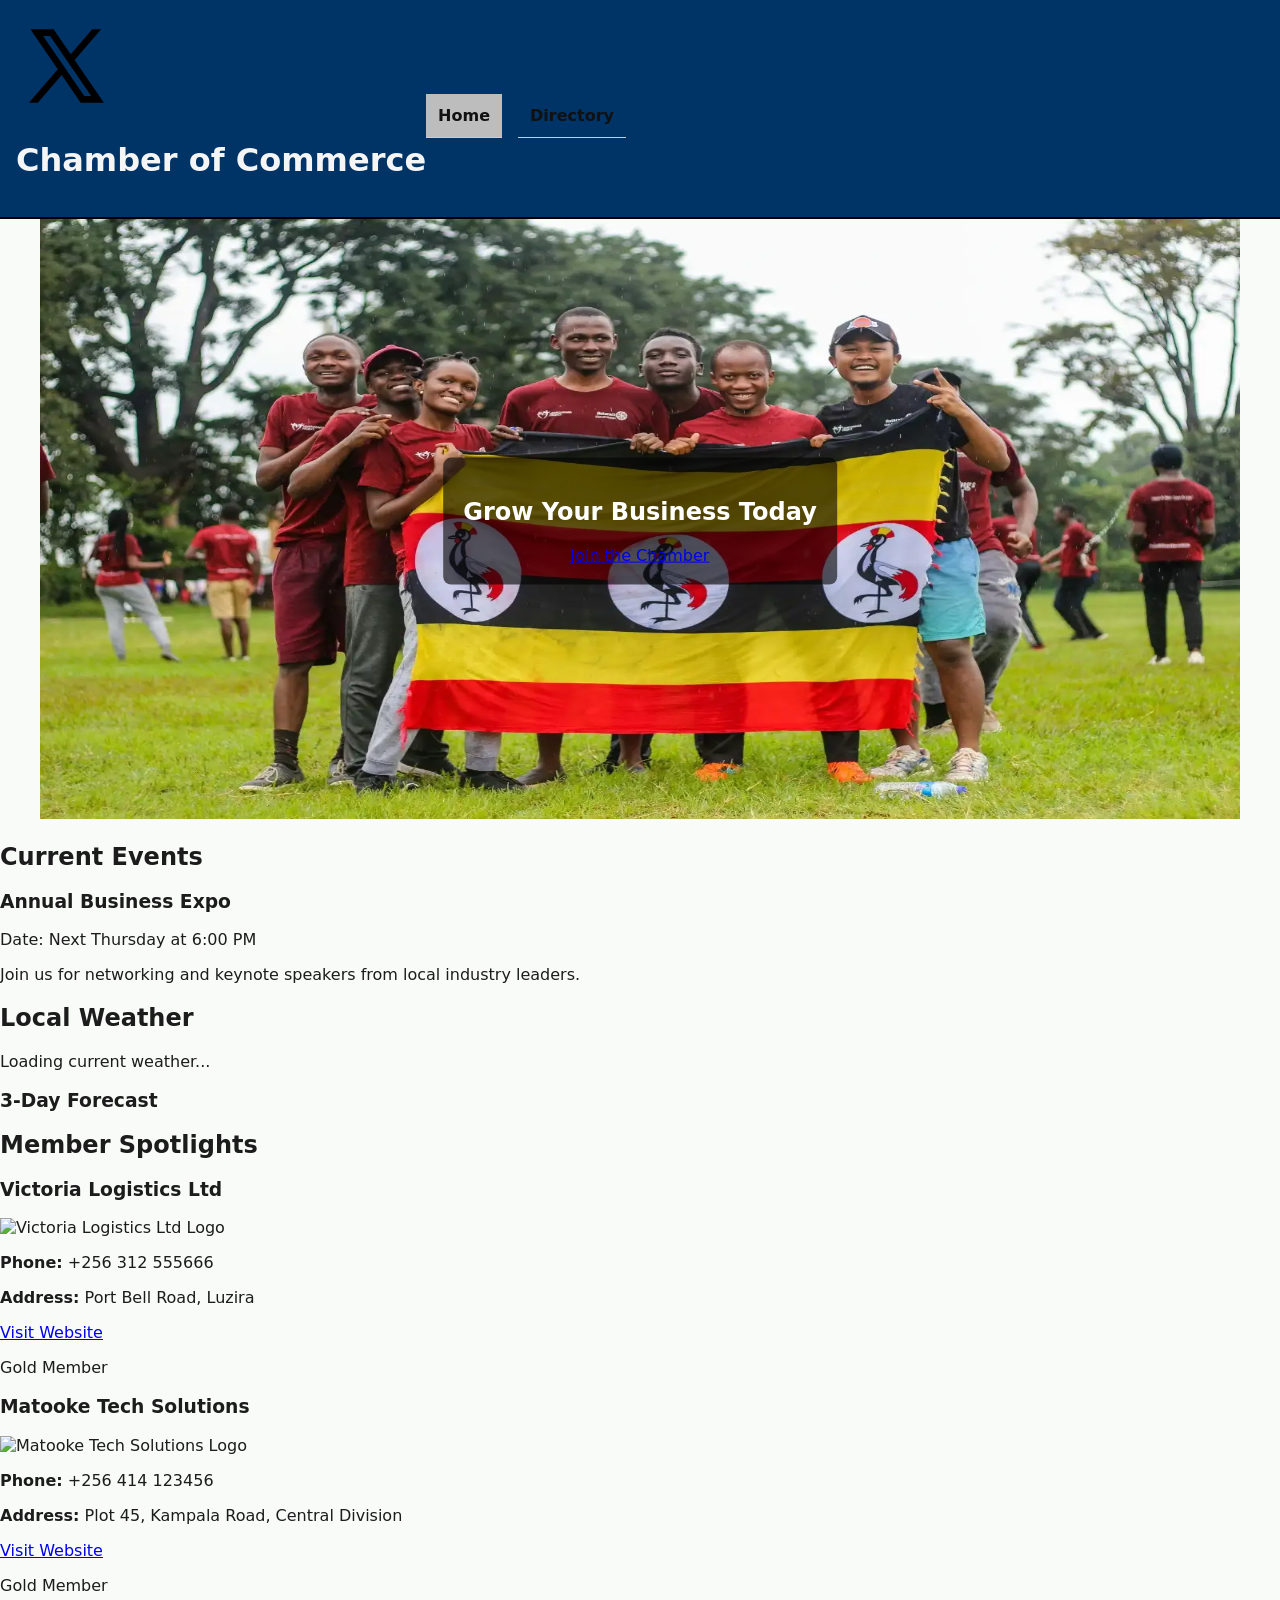
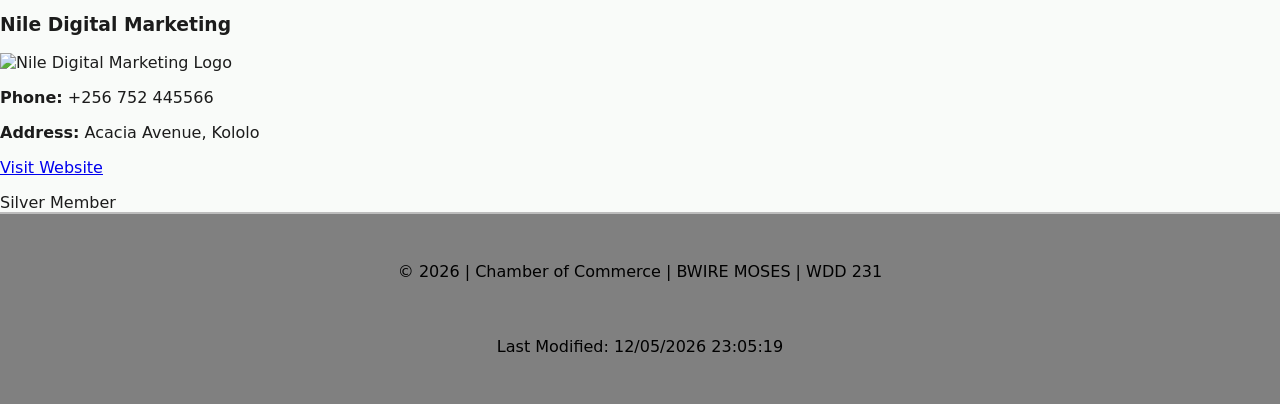
==== chamber/index.html @ 04ebbc6d "W03: include normalize.css on chamber home" ====
<!DOCTYPE html>
<html lang="en">
<head>
    <meta charset="UTF-8">
    <meta name="viewport" content="width=device-width, initial-scale=1.0">
    <title>Kampala Chamber of Commerce - Home</title>
    <meta name="author" content="BWIRE MOSES">
    <meta name="description" content="Kampala Chamber of Commerce home page with events, local weather, and member spotlights.">

    <link rel="preconnect" href="https://fonts.googleapis.com">
    <link rel="preconnect" href="https://fonts.gstatic.com" crossorigin>
    <link href="https://fonts.googleapis.com/css2?family=Roboto:wght@400;700&display=swap" rel="stylesheet">

   
    <!-- Open Graph (social sharing) -->
    <meta property="og:title" content="Kampala Chamber of Commerce - Home" />
    <meta property="og:description" content="Kampala Chamber of Commerce home page with events, local weather, and member spotlights." />
    <meta property="og:type" content="website" />
    <meta property="og:url" content="https://example.com/chamber/index.html" />
    <meta property="og:image" content="https://example.com/chamber/images/hero-large.webp" />

    <!-- Favicon -->
    <link rel="icon" href="images/favicon.ico" type="image/x-icon" />

    <link rel="stylesheet" href="style/normalize.css" />
    <link rel="stylesheet" href="style/large.css">
    <link rel="stylesheet" href="style/small.css"> <!-- Your existing CSS file -->
    <script src="script/main.js" defer></script>
</head>
<body>
    <header>
        <!-- Consistent Header and Wayfinding Navigation -->
        <div class="logo-area">
            <img src="images/twitter.svg" alt="Chamber Logo" width="100" height="100">
            <h1>Chamber of Commerce</h1>
        </div>
        <nav>
            <button id="menu-toggle" aria-label="Toggle Menu">&#9776;</button>
            <ul id="nav-menu">
                <li><a href="index.html" class="active">Home</a></li>
                <li><a href="directory.html">Directory</a></li>
                <!-- Future pages -->
            </ul>
        </nav>
    </header>

    <main>
        <!-- Hero Section with Overlaid CTA -->
        <section class="hero-container">
            <picture>
                <source media="(max-width: 600px)" srcset="images/hero-small.webp">
                <img src="images/hero-large.webp" alt="Beautiful view of Kampala city center" class="hero-image" width="1200" height="600" loading="eager">
            </picture>
            <div class="cta-box">
                <h2>Grow Your Business Today</h2>
                <a href="join.html" class="cta-btn" aria-label="Join the Kampala Chamber of Commerce">Join the Chamber</a>
            </div>
        </section>

        <!-- Current Events Section -->
        <section class="events">
            <h2>Current Events</h2>
            <div class="event-card">
                <h3>Annual Business Expo</h3>
                <p>Date: Next Thursday at 6:00 PM</p>
                <p>Join us for networking and keynote speakers from local industry leaders.</p>
            </div>
        </section>

        <!-- Weather Section -->
        <section class="weather-box">
            <h2>Local Weather</h2>
            <div id="current-weather">
                <p>Loading current weather...</p>
            </div>
            <h3>3-Day Forecast</h3>
            <div id="forecast">
                <!-- Dynamically generated forecast -->
            </div>
        </section>

        <!-- Company Spotlight Section -->
        <section class="spotlights">
            <h2>Member Spotlights</h2>
            <div id="spotlight-container">
                <!-- Dynamically generated with JavaScript -->
            </div>
        </section>
    </main>

    <footer>
        <p>&copy; <span id="current-year"></span> | Chamber of Commerce | BWIRE MOSES | WDD 231</p>
        <p id="last-modified"></p>
    </footer>
</body>
</html>
---- chamber/style/large.css ----
@media screen and (min-width: 768px) {
    header {
        display: grid;
        grid-template-columns: auto 1fr auto;
        align-items: center;
        padding: 1rem 5%;
    }

    .header-actions {
        position: static;
        order: 3;
    }

    #menu-toggle {
        display: none;
    }

    nav {
        display: block !important;
        order: 2;
        justify-self: end;
        margin-top: 0;
        width: auto;
    }

    nav ul {
        display: flex;
        gap: 1rem;
    }

    nav a {
        border-bottom: none;
        padding: 0.5rem 1rem;
    }

    /* Absolute Grid-View Layout Rule matching blueprint wireframe */
    #directory-container.grid-view {
        display: grid;
        grid-template-columns: repeat(auto-fit, minmax(300px, 1fr));
        gap: 1.5rem;
        padding: 2rem 5%;
    }

    /* List-View (Omits card images entirely per specifications) */
    #directory-container.list-view {
        display: flex;
        flex-direction: column;
        padding: 2rem 5%;
    }

    #directory-container.list-view .member-card {
        display: grid;
        grid-template-columns: 2fr 3fr 2fr 1fr;
        text-align: left;
        align-items: center;
        padding: 0.75rem 1rem;
        margin-bottom: 0.25rem;
    }

    #directory-container.list-view .member-card img {
        display: none !important;
    }

    /* Structured Footer Alignment */
    footer {
        flex-direction: row;
        justify-content: space-between;
        align-items: center;
        padding: 2rem 5%;
    }

    .assignment-metadata {
        text-align: right;
    }
    .hero-container {
    position: relative;
    text-align: center;
    color: white;
}
.cta-box {
    position: absolute;
    top: 50%;
    left: 50%;
    transform: translate(-50%, -50%);
    background: rgba(0, 0, 0, 0.6); /* High contrast backdrop for readability */
    padding: 20px;
    border-radius: 8px;
}
}
---- chamber/style/small.css ----
:root {
    --primary-color: #006633;
    --accent-color: #FFCC00;
    --text-primary: #1C1C1C;
    --surface-light: #F9FBF9;
    --surface-card: #FFFFFF;
}

body {
    font-family: 'Inter', system-ui, sans-serif;
    background-color: var(--surface-light);
    color: var(--text-primary);
    margin: 0;
    padding: 0;
}

/* Wireframe Top Header Grid */
header {
    background-color: #003366;
    color: whitesmoke;
    padding: 1rem;
    border-bottom: 2px solid black;
}

.logo-container {
    display: flex;
    align-items: center;
    gap: 0.5rem;
    
}

.logo-container h1 {
    font-size: 1.25rem;
    margin: 0;
}

.header-actions {
    display: flex;
    gap: 1rem;
    position: absolute;
    top: 1rem;
    right: 1rem;
}

.header-actions button {
    background: none;
    border: none;
    font-size: 1.5rem;
    cursor: pointer;
}

nav {
    display: none;
    width: 100%;
    margin-top: 1rem;
}

nav.show {
    display: block;
}

nav ul {
    list-style: none;
    padding: 0;
    margin: 0;
}

nav a {
    display: block;
    padding: 0.75rem;
    color: #111;
    text-decoration: none;
    font-weight: bold;
    border-bottom: 1px solid #CCC;
}

nav a.active {
    background-color: #BDBDBD;
}

/* Wireframe Component Headings */
.directory-header {
    text-align: center;
    padding: 1.5rem 1rem;
    background: #FFF;
    border-bottom: 1px solid #E0E0E0;
}

.directory-header h2 {
    font-size: 1.75rem;
    margin-bottom: 1rem;
}

.view-toggles {
    display: flex;
    justify-content: center;
    gap: 0.5rem;
}

.view-toggles button {
    padding: 0.5rem 2rem;
    font-size: 1rem;
    background-color: #E0E0E0;
    border: 1px solid #9E9E9E;
    cursor: pointer;
}

.view-toggles button.active {
    background-color: #9E9E9E;
    color: white;
}

/* Base Dynamic Grid Cards */
#directory-container {
    padding: 1rem;
}

.member-card {
    background-color: var(--surface-card);
    border: 1px solid #BDBDBD;
    padding: 1.25rem;
    margin-bottom: 1rem;
    text-align: center;
}

.member-card img {
    width: 100%;
    max-width: 180px;
    height: auto;
    background-color: #F5F5F5;
    padding: 0.5rem;
    border: 1px solid #E0E0E0;
    margin: 0 auto 1rem auto;
}

.member-card h3 {
    margin-bottom: 0.25rem;
}

.member-card p {
    margin: 0.25rem 0;
    font-size: 0.95rem;
}

/* Wireframe Split Structural Footer */
footer {
    background-color: gray;
    color: black;
    padding: 2rem 1rem;
    display: flex;
    flex-direction: column;
    gap: 1.5rem;
    border-top: 2px solid #BDBDBD;
}

.footer-segment p {
    margin: 0.25rem 0;
}

.company-name {
    font-weight: bold;
}

.social-media-channels {
    display: flex;
    gap: 1.5rem;
    font-size: 1.75rem;
}

.social-media-channels a {
    text-decoration: none;
}
.hero-container {
    position: relative;
    text-align: center;
    color: white;
}
.cta-box {
    position: absolute;
    top: 50%;
    left: 50%;
    transform: translate(-50%, -50%);
    background: rgba(0, 0, 0, 0.6); /* High contrast backdrop for readability */
    padding: 20px;
    border-radius: 8px;
}
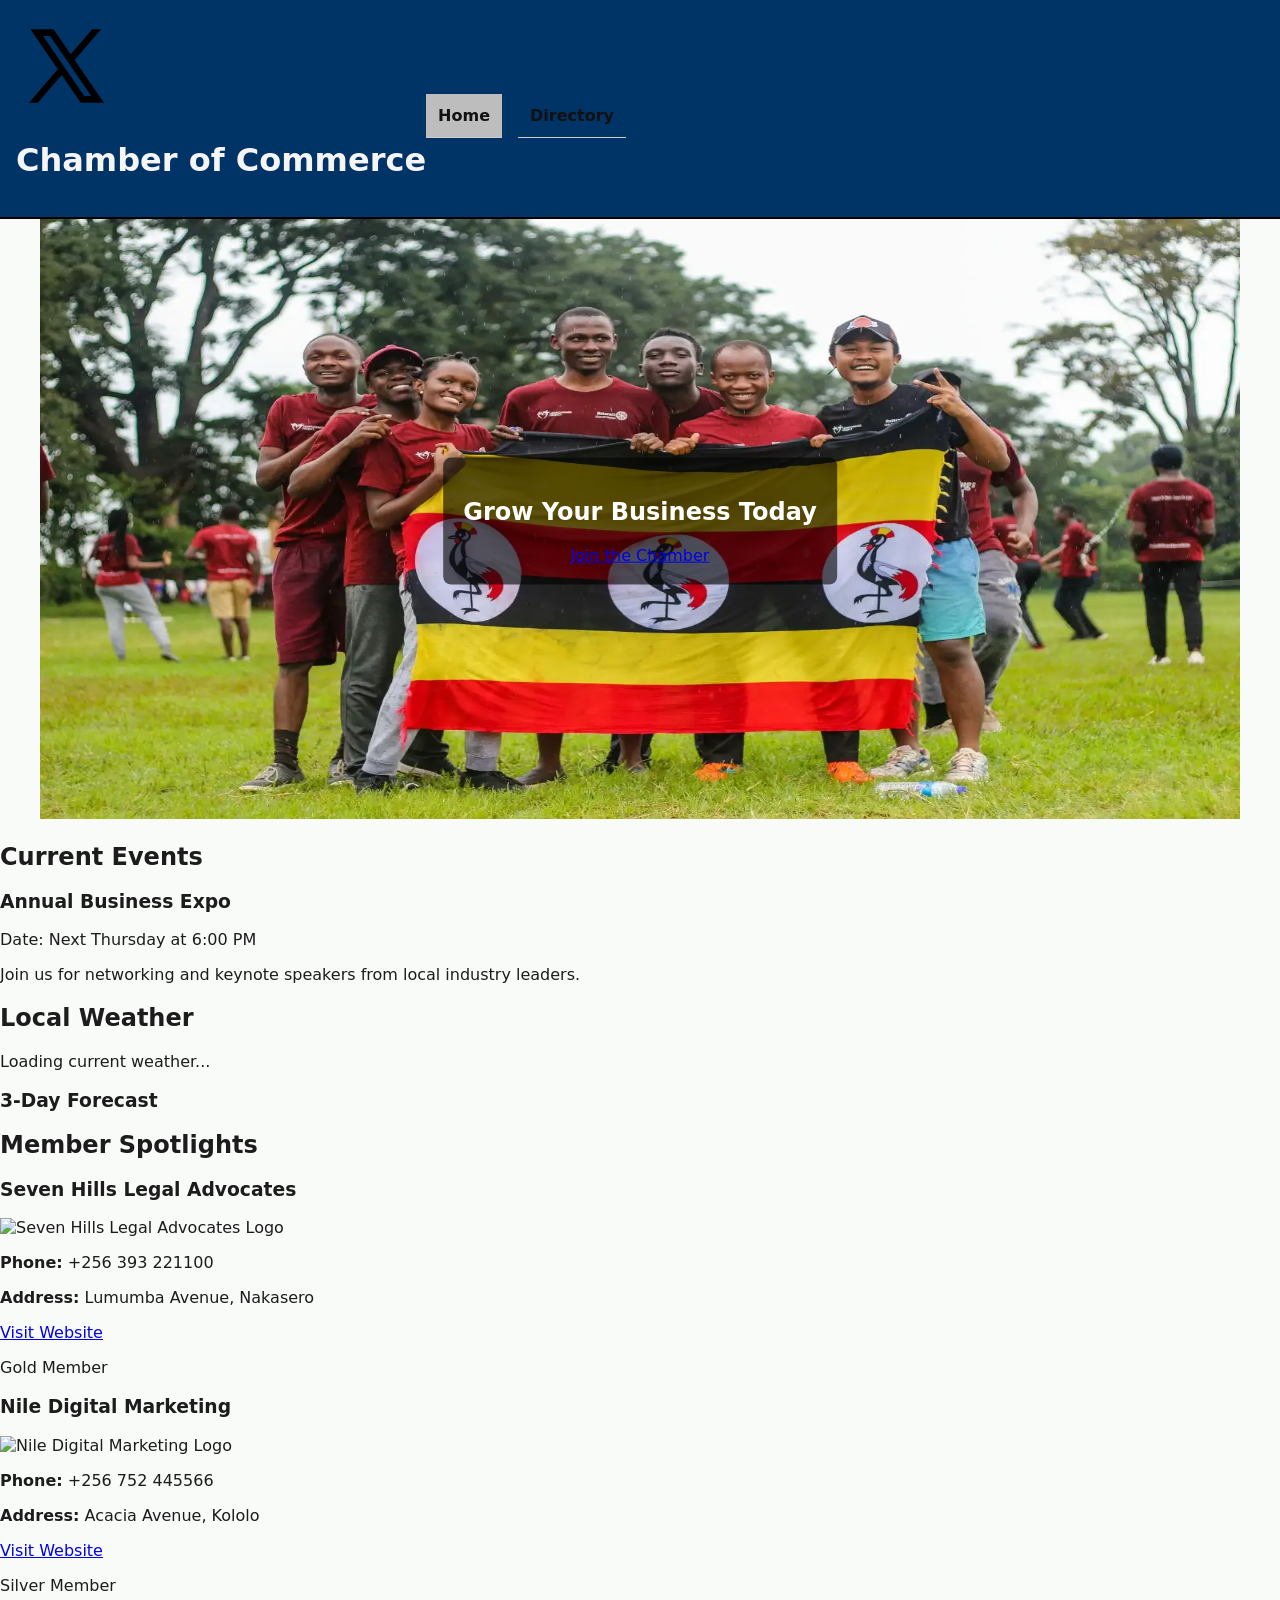
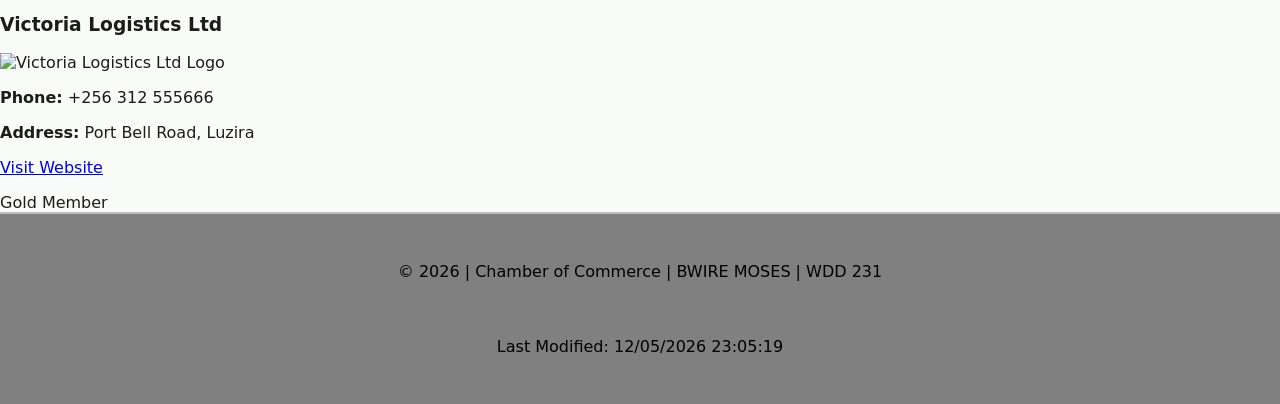
==== commit 4360632a: "c" ====
--- a/chamber/index.html
+++ b/chamber/index.html
@@ -22,10 +22,10 @@
     <!-- Favicon -->
     <link rel="icon" href="images/favicon.ico" type="image/x-icon" />
 
-    <link rel="stylesheet" href="style/normalize.css" />
-    <link rel="stylesheet" href="style/large.css">
-    <link rel="stylesheet" href="style/small.css"> <!-- Your existing CSS file -->
-    <script src="script/main.js" defer></script>
+    <link rel="stylesheet" href="styles/normalize.css" />
+    <link rel="stylesheet" href="styles/large.css">
+    <link rel="stylesheet" href="styles/small.css"> <!-- Your existing CSS file -->
+    <script src="scripts/main.js" defer></script>
 </head>
 <body>
     <header>
--- a/chamber/styles/large.css
+++ b/chamber/styles/large.css
@@ -0,0 +1,89 @@
+@media screen and (min-width: 768px) {
+    header {
+        display: grid;
+        grid-template-columns: auto 1fr auto;
+        align-items: center;
+        padding: 1rem 5%;
+    }
+
+    .header-actions {
+        position: static;
+        order: 3;
+    }
+
+    #menu-toggle {
+        display: none;
+    }
+
+    nav {
+        display: block !important;
+        order: 2;
+        justify-self: end;
+        margin-top: 0;
+        width: auto;
+    }
+
+    nav ul {
+        display: flex;
+        gap: 1rem;
+    }
+
+    nav a {
+        border-bottom: none;
+        padding: 0.5rem 1rem;
+    }
+
+    /* Absolute Grid-View Layout Rule matching blueprint wireframe */
+    #directory-container.grid-view {
+        display: grid;
+        grid-template-columns: repeat(auto-fit, minmax(300px, 1fr));
+        gap: 1.5rem;
+        padding: 2rem 5%;
+    }
+
+    /* List-View (Omits card images entirely per specifications) */
+    #directory-container.list-view {
+        display: flex;
+        flex-direction: column;
+        padding: 2rem 5%;
+    }
+
+    #directory-container.list-view .member-card {
+        display: grid;
+        grid-template-columns: 2fr 3fr 2fr 1fr;
+        text-align: left;
+        align-items: center;
+        padding: 0.75rem 1rem;
+        margin-bottom: 0.25rem;
+    }
+
+    #directory-container.list-view .member-card img {
+        display: none !important;
+    }
+
+    /* Structured Footer Alignment */
+    footer {
+        flex-direction: row;
+        justify-content: space-between;
+        align-items: center;
+        padding: 2rem 5%;
+    }
+
+    .assignment-metadata {
+        text-align: right;
+    }
+    .hero-container {
+    position: relative;
+    text-align: center;
+    color: white;
+}
+.cta-box {
+    position: absolute;
+    top: 50%;
+    left: 50%;
+    transform: translate(-50%, -50%);
+    background: rgba(0, 0, 0, 0.6); /* High contrast backdrop for readability */
+    padding: 20px;
+    border-radius: 8px;
+}
+}
--- a/chamber/styles/small.css
+++ b/chamber/styles/small.css
@@ -0,0 +1,186 @@
+:root {
+    --primary-color: #006633;
+    --accent-color: #FFCC00;
+    --text-primary: #1C1C1C;
+    --surface-light: #F9FBF9;
+    --surface-card: #FFFFFF;
+}
+
+body {
+    font-family: 'Inter', system-ui, sans-serif;
+    background-color: var(--surface-light);
+    color: var(--text-primary);
+    margin: 0;
+    padding: 0;
+}
+
+/* Wireframe Top Header Grid */
+header {
+    background-color: #003366;
+    color: whitesmoke;
+    padding: 1rem;
+    border-bottom: 2px solid black;
+}
+
+.logo-container {
+    display: flex;
+    align-items: center;
+    gap: 0.5rem;
+    
+}
+
+.logo-container h1 {
+    font-size: 1.25rem;
+    margin: 0;
+}
+
+.header-actions {
+    display: flex;
+    gap: 1rem;
+    position: absolute;
+    top: 1rem;
+    right: 1rem;
+}
+
+.header-actions button {
+    background: none;
+    border: none;
+    font-size: 1.5rem;
+    cursor: pointer;
+}
+
+nav {
+    display: none;
+    width: 100%;
+    margin-top: 1rem;
+}
+
+nav.show {
+    display: block;
+}
+
+nav ul {
+    list-style: none;
+    padding: 0;
+    margin: 0;
+}
+
+nav a {
+    display: block;
+    padding: 0.75rem;
+    color: #111;
+    text-decoration: none;
+    font-weight: bold;
+    border-bottom: 1px solid #CCC;
+}
+
+nav a.active {
+    background-color: #BDBDBD;
+}
+
+/* Wireframe Component Headings */
+.directory-header {
+    text-align: center;
+    padding: 1.5rem 1rem;
+    background: #FFF;
+    border-bottom: 1px solid #E0E0E0;
+}
+
+.directory-header h2 {
+    font-size: 1.75rem;
+    margin-bottom: 1rem;
+}
+
+.view-toggles {
+    display: flex;
+    justify-content: center;
+    gap: 0.5rem;
+}
+
+.view-toggles button {
+    padding: 0.5rem 2rem;
+    font-size: 1rem;
+    background-color: #E0E0E0;
+    border: 1px solid #9E9E9E;
+    cursor: pointer;
+}
+
+.view-toggles button.active {
+    background-color: #9E9E9E;
+    color: white;
+}
+
+/* Base Dynamic Grid Cards */
+#directory-container {
+    padding: 1rem;
+}
+
+.member-card {
+    background-color: var(--surface-card);
+    border: 1px solid #BDBDBD;
+    padding: 1.25rem;
+    margin-bottom: 1rem;
+    text-align: center;
+}
+
+.member-card img {
+    width: 100%;
+    max-width: 180px;
+    height: auto;
+    background-color: #F5F5F5;
+    padding: 0.5rem;
+    border: 1px solid #E0E0E0;
+    margin: 0 auto 1rem auto;
+}
+
+.member-card h3 {
+    margin-bottom: 0.25rem;
+}
+
+.member-card p {
+    margin: 0.25rem 0;
+    font-size: 0.95rem;
+}
+
+/* Wireframe Split Structural Footer */
+footer {
+    background-color: gray;
+    color: black;
+    padding: 2rem 1rem;
+    display: flex;
+    flex-direction: column;
+    gap: 1.5rem;
+    border-top: 2px solid #BDBDBD;
+}
+
+.footer-segment p {
+    margin: 0.25rem 0;
+}
+
+.company-name {
+    font-weight: bold;
+}
+
+.social-media-channels {
+    display: flex;
+    gap: 1.5rem;
+    font-size: 1.75rem;
+}
+
+.social-media-channels a {
+    text-decoration: none;
+}
+.hero-container {
+    position: relative;
+    text-align: center;
+    color: white;
+}
+.cta-box {
+    position: absolute;
+    top: 50%;
+    left: 50%;
+    transform: translate(-50%, -50%);
+    background: rgba(0, 0, 0, 0.6); /* High contrast backdrop for readability */
+    padding: 20px;
+    border-radius: 8px;
+}
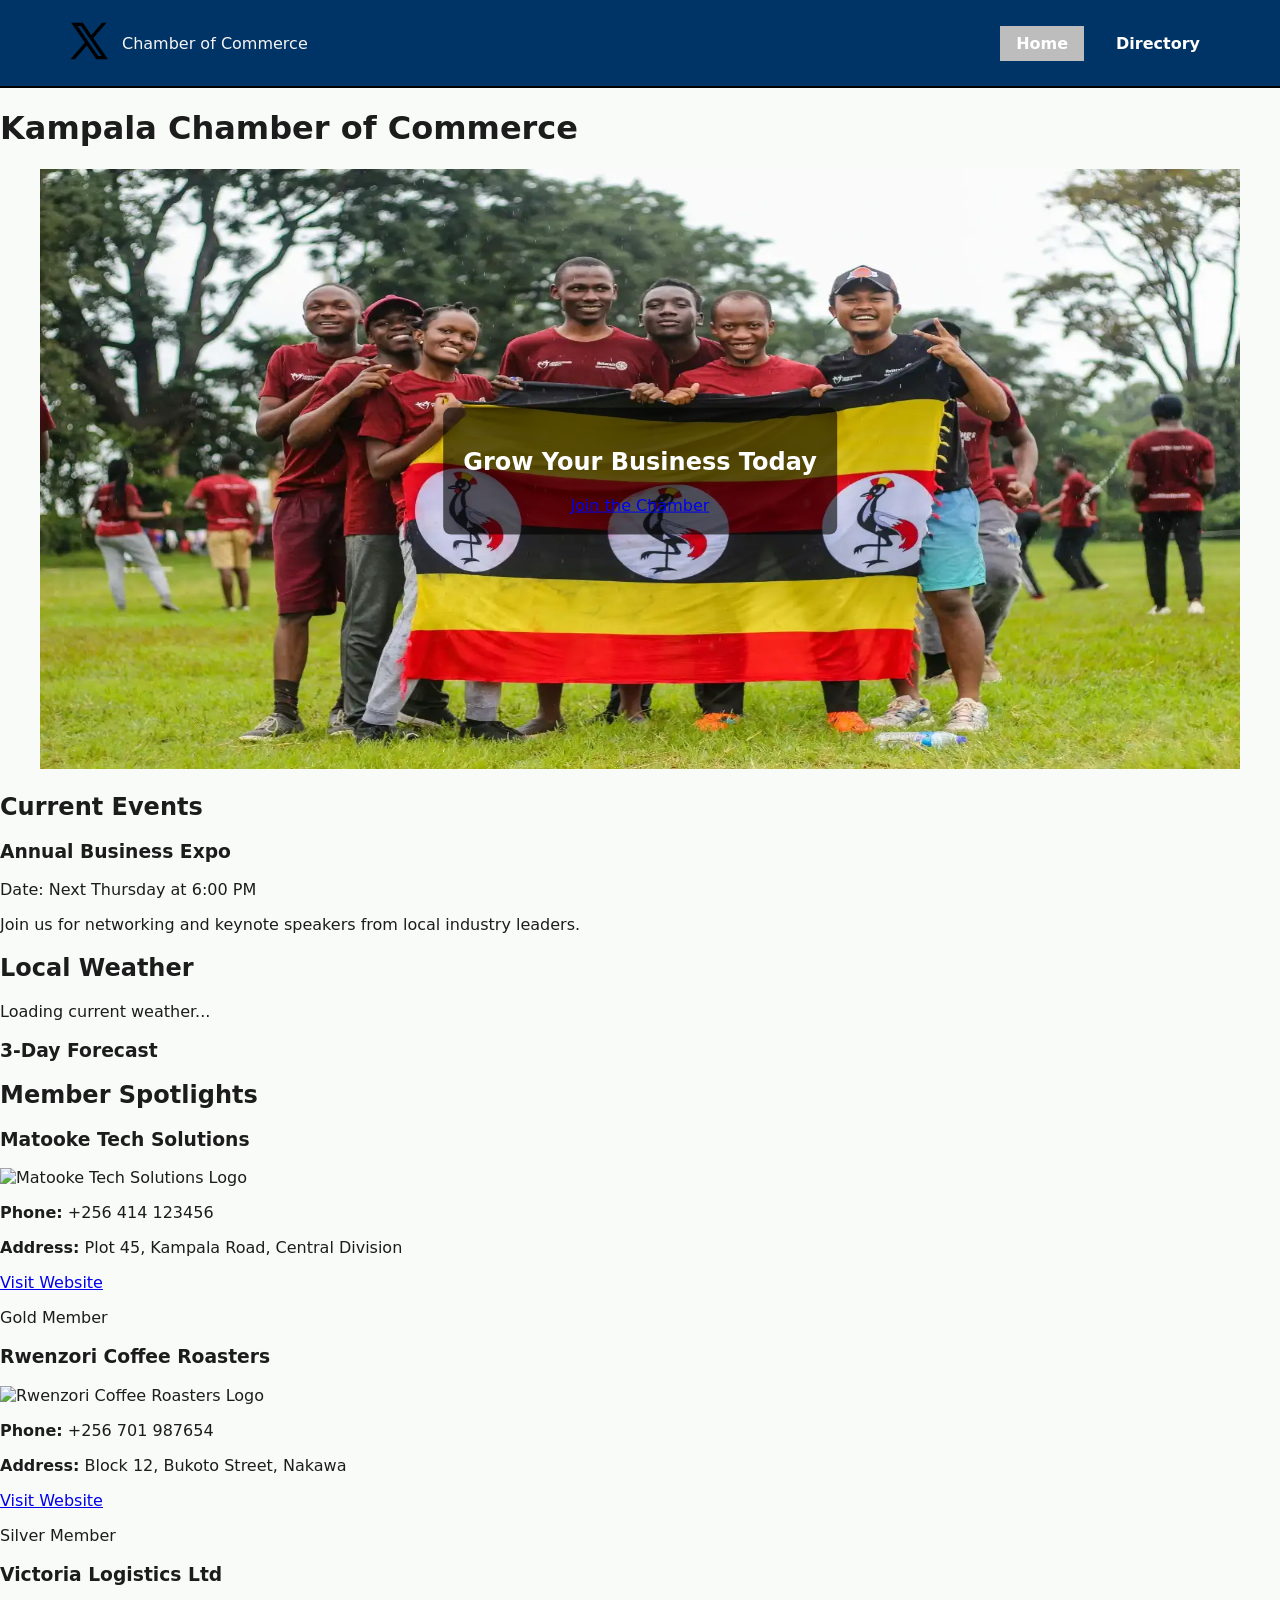
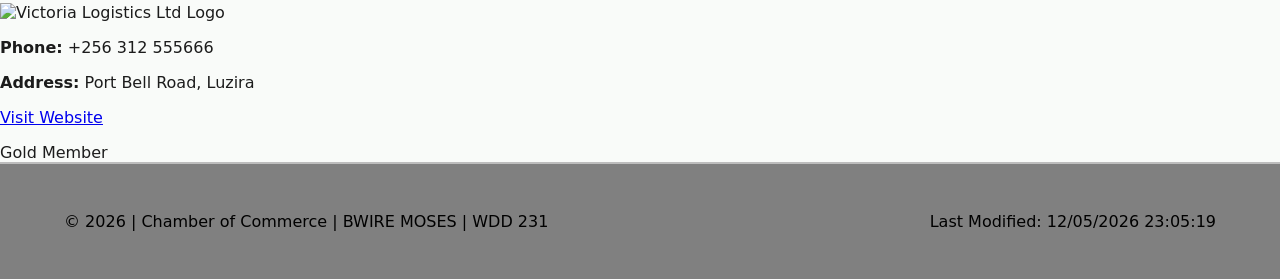
==== commit 2d549946: "bb" ====
--- a/chamber/index.html
+++ b/chamber/index.html
@@ -7,44 +7,50 @@
     <meta name="author" content="BWIRE MOSES">
     <meta name="description" content="Kampala Chamber of Commerce home page with events, local weather, and member spotlights.">
 
+    <!-- Google Fonts -->
     <link rel="preconnect" href="https://fonts.googleapis.com">
     <link rel="preconnect" href="https://fonts.gstatic.com" crossorigin>
     <link href="https://fonts.googleapis.com/css2?family=Roboto:wght@400;700&display=swap" rel="stylesheet">
 
-   
-    <!-- Open Graph (social sharing) -->
-    <meta property="og:title" content="Kampala Chamber of Commerce - Home" />
-    <meta property="og:description" content="Kampala Chamber of Commerce home page with events, local weather, and member spotlights." />
-    <meta property="og:type" content="website" />
-    <meta property="og:url" content="https://example.com/chamber/index.html" />
-    <meta property="og:image" content="https://example.com/chamber/images/hero-large.webp" />
+    <!-- Open Graph (social sharing) - FIXED: Pointing to your GitHub Pages domain -->
+    <meta property="og:title" content="Kampala Chamber of Commerce - Home">
+    <meta property="og:description" content="Kampala Chamber of Commerce home page with events, local weather, and member spotlights.">
+    <meta property="og:type" content="website">
+    <meta property="og:url" content="https://mozzymchanz.github.io/wdd231/chamber/index.html">
+    <meta property="og:image" content="https://mozzymchanz.github.io/wdd231/chamber/images/hero-large.webp">
 
     <!-- Favicon -->
-    <link rel="icon" href="images/favicon.ico" type="image/x-icon" />
+    <link rel="icon" href="images/favicon.ico" type="image/x-icon">
 
-    <link rel="stylesheet" href="styles/normalize.css" />
+    <!-- Stylesheets - FIXED: Folder name 'styles' instead of 'style' -->
+    <link rel="stylesheet" href="styles/normalize.css">
+    <link rel="stylesheet" href="styles/small.css">
     <link rel="stylesheet" href="styles/large.css">
-    <link rel="stylesheet" href="styles/small.css"> <!-- Your existing CSS file -->
+
+    <!-- Scripts - FIXED: Correct path to scripts folder -->
     <script src="scripts/main.js" defer></script>
 </head>
 <body>
     <header>
-        <!-- Consistent Header and Wayfinding Navigation -->
-        <div class="logo-area">
-            <img src="images/twitter.svg" alt="Chamber Logo" width="100" height="100">
-            <h1>Chamber of Commerce</h1>
+        <div class="logo-container">
+      <span class="logo-icon" aria-hidden="true">
+        <img src="images/twitter.svg" alt="Site Logo" width="50" height="50">
+      </span><!-- FIXED: Moved the main <h1> into <main> section for proper document hierarchy -->
+            <p class="site-title">Chamber of Commerce</p>
         </div>
         <nav>
             <button id="menu-toggle" aria-label="Toggle Menu">&#9776;</button>
             <ul id="nav-menu">
                 <li><a href="index.html" class="active">Home</a></li>
                 <li><a href="directory.html">Directory</a></li>
-                <!-- Future pages -->
             </ul>
         </nav>
     </header>
 
     <main>
+        <!-- FIXED: Single <h1> element placed inside <main> -->
+        <h1>Kampala Chamber of Commerce</h1>
+
         <!-- Hero Section with Overlaid CTA -->
         <section class="hero-container">
             <picture>
--- a/chamber/styles/small.css
+++ b/chamber/styles/small.css
@@ -68,7 +68,7 @@
 nav a {
     display: block;
     padding: 0.75rem;
-    color: #111;
+    color: #FFFFFF;
     text-decoration: none;
     font-weight: bold;
     border-bottom: 1px solid #CCC;
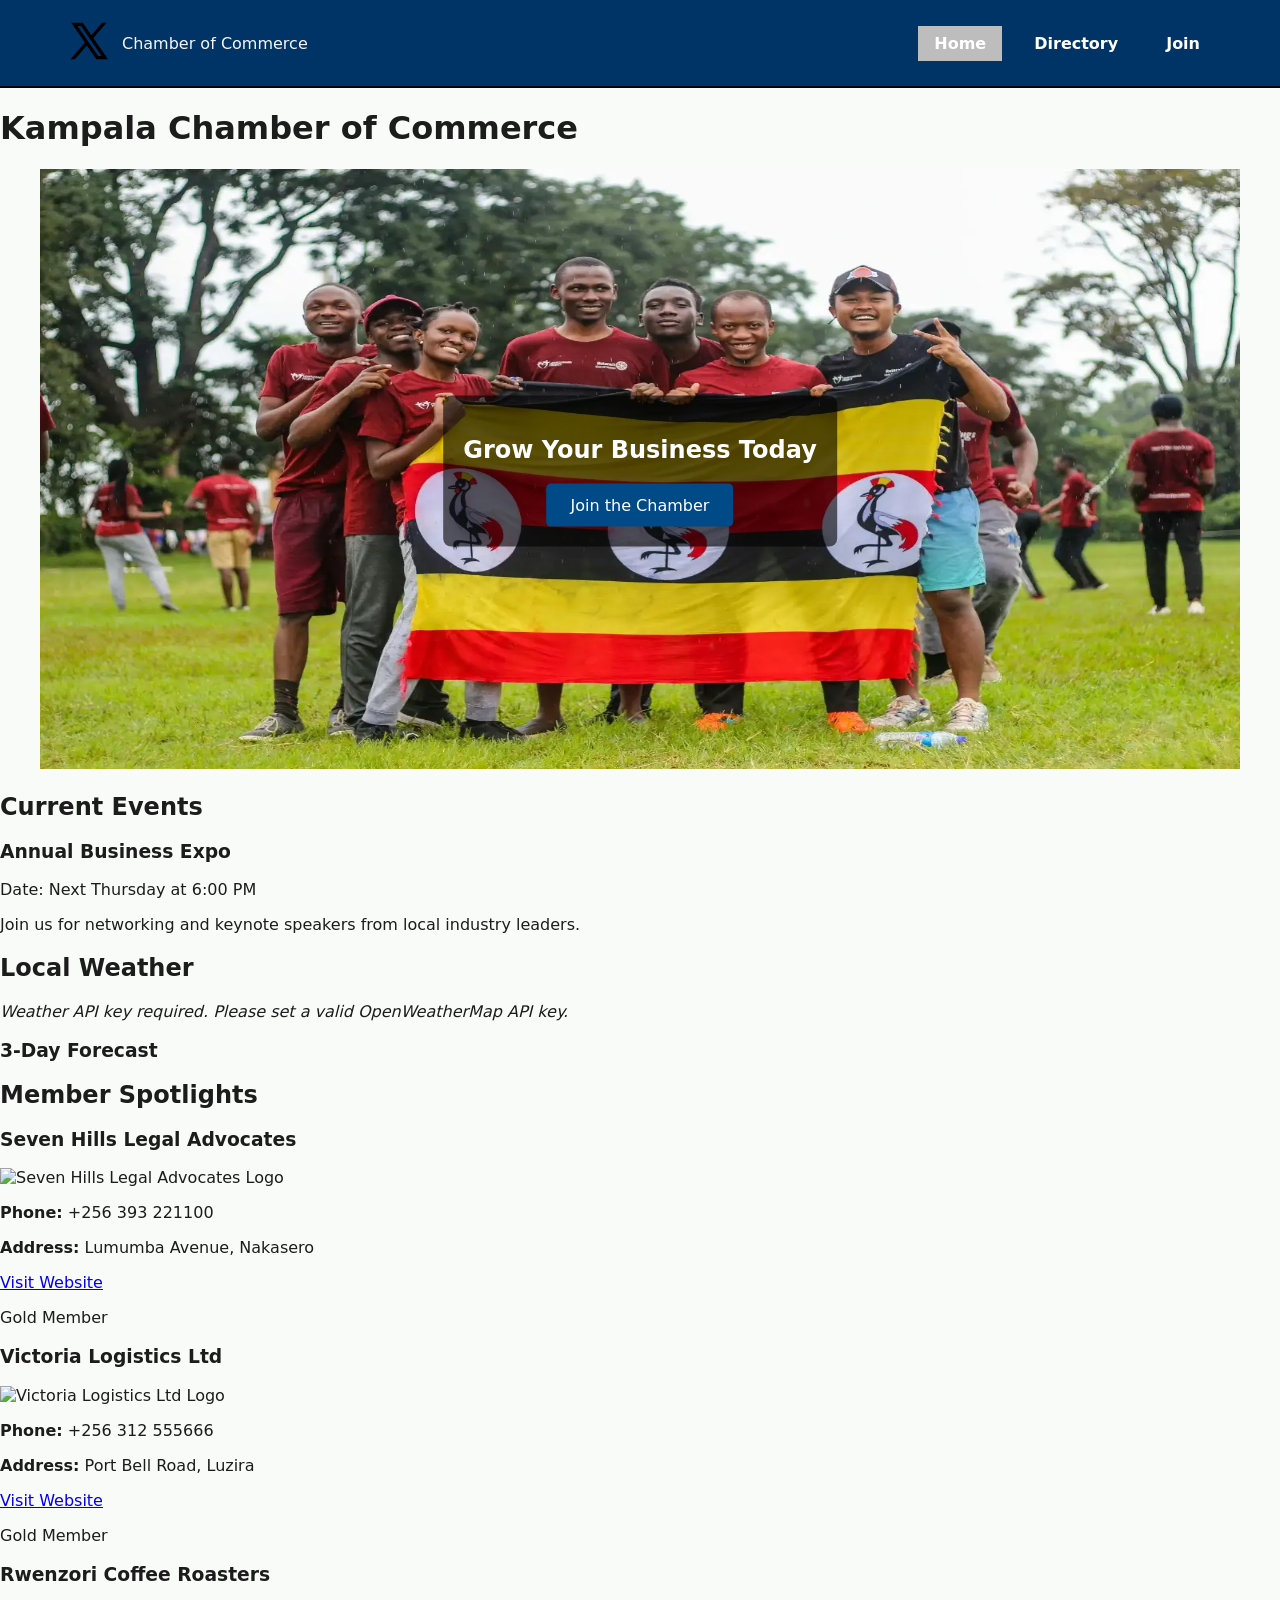
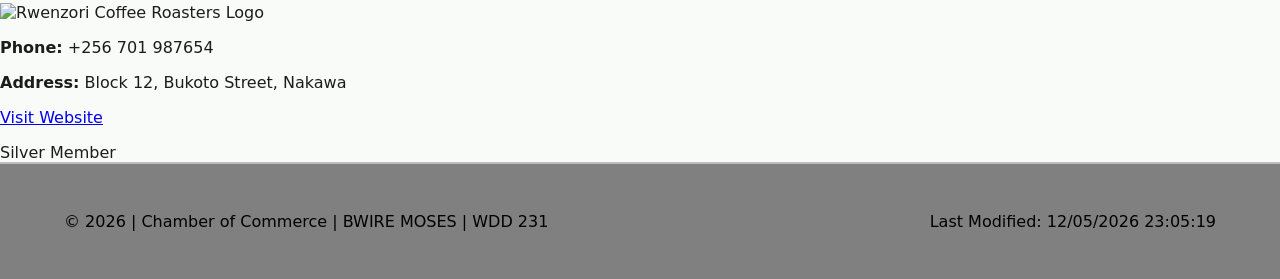
==== commit 0bb36ff2: "c" ====
--- a/chamber/index.html
+++ b/chamber/index.html
@@ -12,7 +12,7 @@
     <link rel="preconnect" href="https://fonts.gstatic.com" crossorigin>
     <link href="https://fonts.googleapis.com/css2?family=Roboto:wght@400;700&display=swap" rel="stylesheet">
 
-    <!-- Open Graph (social sharing) - FIXED: Pointing to your GitHub Pages domain -->
+    <!-- Open Graph (social sharing) -->
     <meta property="og:title" content="Kampala Chamber of Commerce - Home">
     <meta property="og:description" content="Kampala Chamber of Commerce home page with events, local weather, and member spotlights.">
     <meta property="og:type" content="website">
@@ -20,35 +20,35 @@
     <meta property="og:image" content="https://mozzymchanz.github.io/wdd231/chamber/images/hero-large.webp">
 
     <!-- Favicon -->
-    <link rel="icon" href="images/favicon.ico" type="image/x-icon">
+    <link rel="icon" href="images/favicon.ico">
 
-    <!-- Stylesheets - FIXED: Folder name 'styles' instead of 'style' -->
+    <!-- Stylesheets -->
     <link rel="stylesheet" href="styles/normalize.css">
     <link rel="stylesheet" href="styles/small.css">
     <link rel="stylesheet" href="styles/large.css">
 
-    <!-- Scripts - FIXED: Correct path to scripts folder -->
+    <!-- Scripts -->
     <script src="scripts/main.js" defer></script>
 </head>
 <body>
     <header>
         <div class="logo-container">
-      <span class="logo-icon" aria-hidden="true">
-        <img src="images/twitter.svg" alt="Site Logo" width="50" height="50">
-      </span><!-- FIXED: Moved the main <h1> into <main> section for proper document hierarchy -->
+            <span class="logo-icon">
+                <img src="images/twitter.svg" alt="Kampala Chamber Logo" width="50" height="50">
+            </span>
             <p class="site-title">Chamber of Commerce</p>
         </div>
         <nav>
-            <button id="menu-toggle" aria-label="Toggle Menu">&#9776;</button>
+            <button id="menu-toggle" aria-label="Toggle Menu" aria-expanded="false" aria-controls="nav-menu">&#9776;</button>
             <ul id="nav-menu">
                 <li><a href="index.html" class="active">Home</a></li>
                 <li><a href="directory.html">Directory</a></li>
+                <li><a href="join.html">Join</a></li>
             </ul>
         </nav>
     </header>
 
     <main>
-        <!-- FIXED: Single <h1> element placed inside <main> -->
         <h1>Kampala Chamber of Commerce</h1>
 
         <!-- Hero Section with Overlaid CTA -->
--- a/chamber/styles/small.css
+++ b/chamber/styles/small.css
@@ -175,12 +175,16 @@
     text-align: center;
     color: white;
 }
-.cta-box {
-    position: absolute;
-    top: 50%;
-    left: 50%;
-    transform: translate(-50%, -50%);
-    background: rgba(0, 0, 0, 0.6); /* High contrast backdrop for readability */
-    padding: 20px;
-    border-radius: 8px;
+.cta-box a.cta-btn {
+    color: #ffffff;             /* High contrast text */
+    background-color: #004b87;  /* Dark accessible background button */
+    padding: 0.75rem 1.5rem;
+    text-decoration: none;
+    border-radius: 5px;
+    display: inline-block;
+}
+
+.cta-box a.cta-btn:hover {
+    background-color: #003366;
+    color: #ffcc00;
 }
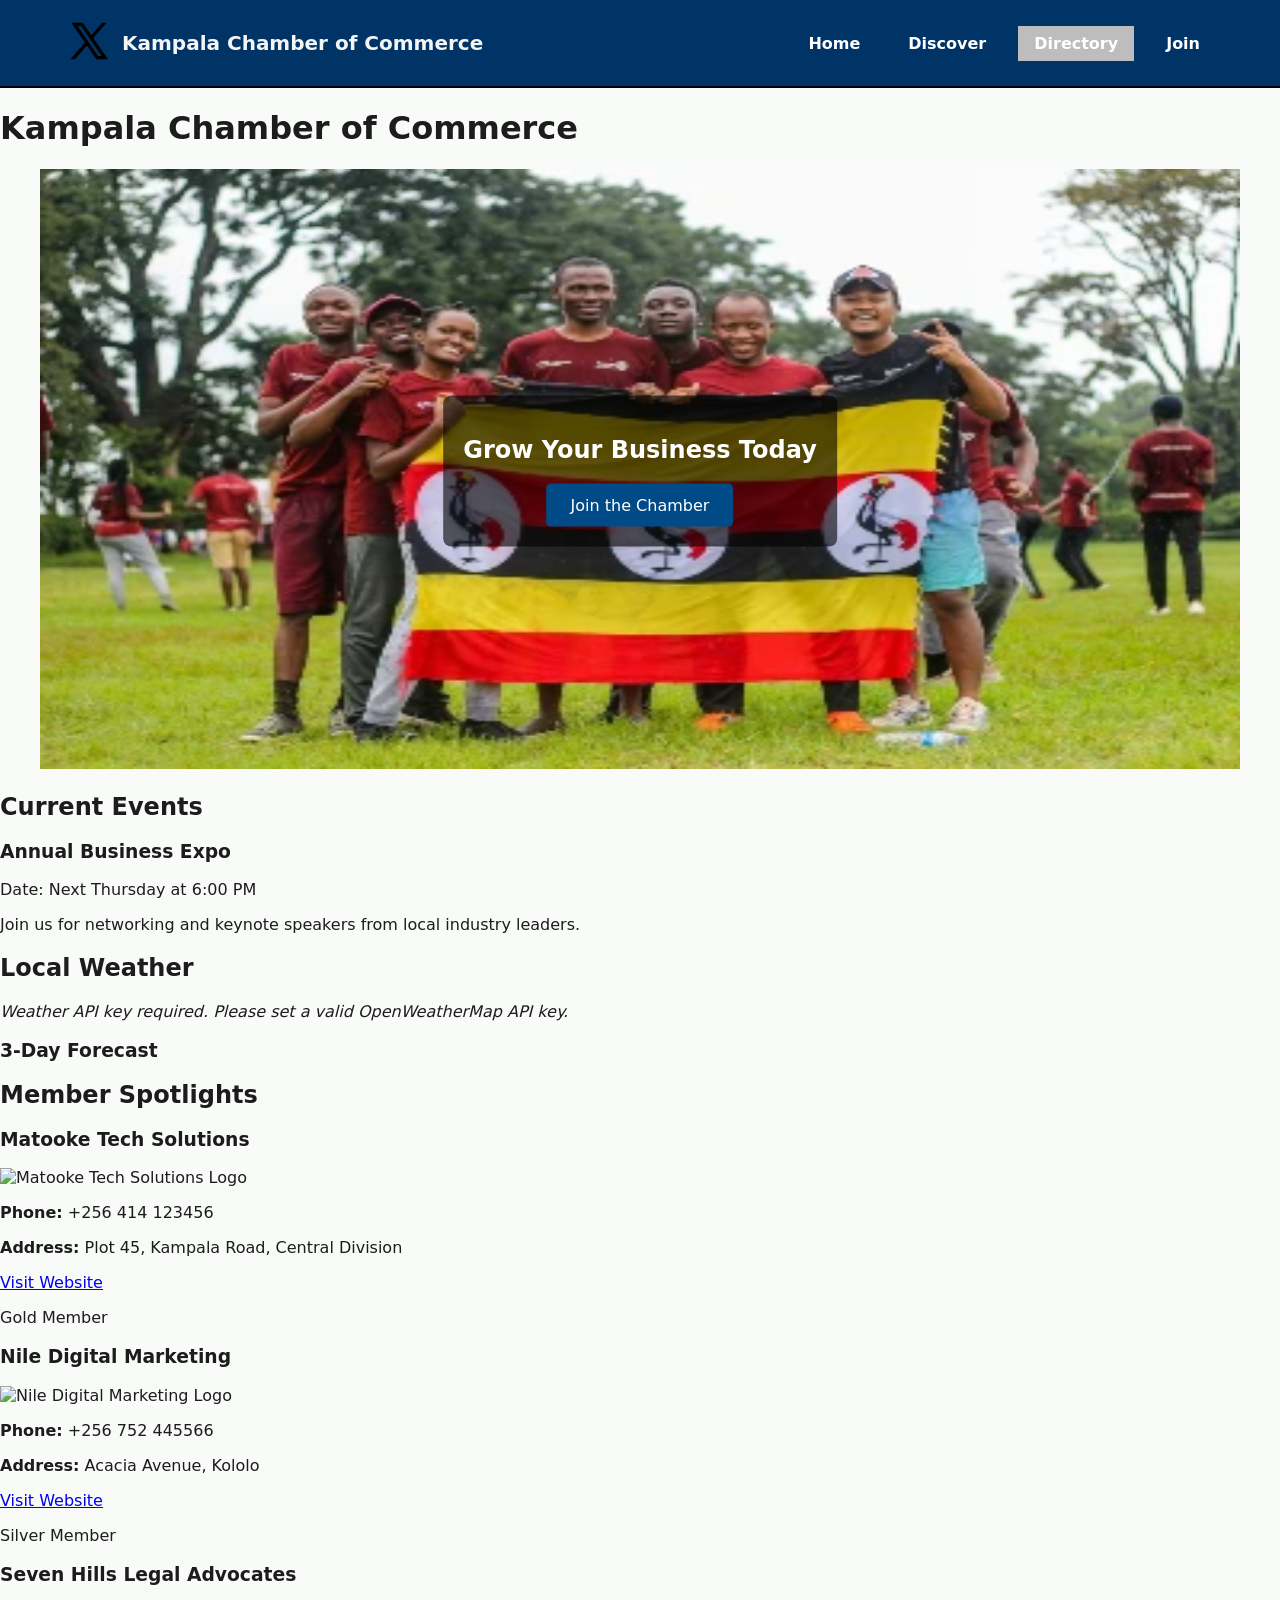
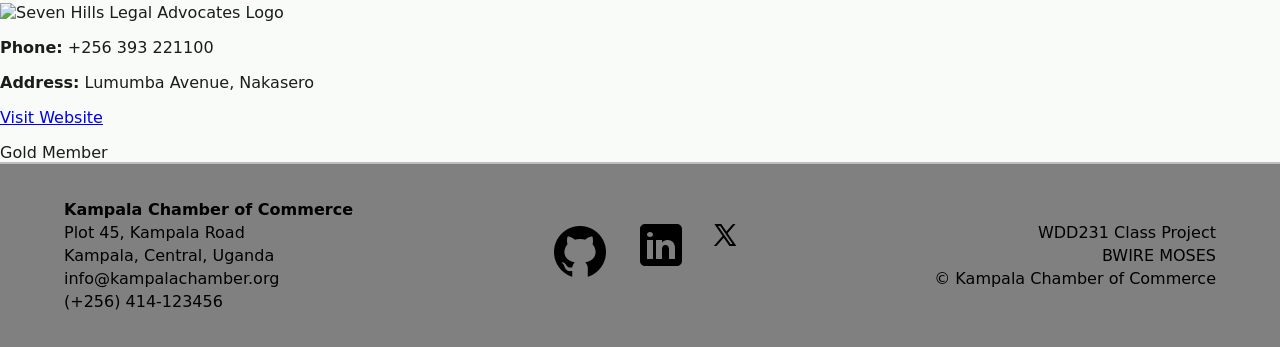
==== commit a3a2af27: "v" ====
--- a/chamber/index.html
+++ b/chamber/index.html
@@ -29,24 +29,30 @@
 
     <!-- Scripts -->
     <script src="scripts/main.js" defer></script>
+    <script src="scripts/directory.js" defer></script>
 </head>
 <body>
     <header>
-        <div class="logo-container">
-            <span class="logo-icon">
-                <img src="images/twitter.svg" alt="Kampala Chamber Logo" width="50" height="50">
-            </span>
-            <p class="site-title">Chamber of Commerce</p>
-        </div>
-        <nav>
-            <button id="menu-toggle" aria-label="Toggle Menu" aria-expanded="false" aria-controls="nav-menu">&#9776;</button>
-            <ul id="nav-menu">
-                <li><a href="index.html" class="active">Home</a></li>
-                <li><a href="directory.html">Directory</a></li>
-                <li><a href="join.html">Join</a></li>
-            </ul>
-        </nav>
-    </header>
+    <div class="logo-container">
+      <span class="logo-icon" aria-hidden="true">
+        <img src="images/twitter.svg" alt="Site Logo" width="50" height="50">
+      </span>
+      <h1>Kampala Chamber of Commerce</h1>
+    </div>
+
+    <div class="header-actions">
+      <button id="menu-toggle" aria-label="Toggle Navigation Menu">&#9776;</button>
+    </div>
+
+    <nav id="nav-menu" aria-label="Primary">
+      <ul>
+        <li><a href="index.html">Home</a></li>
+        <li><a href="discover.html">Discover</a></li>
+        <li><a href="directory.html" class="active">Directory</a></li>
+        <li><a href="join.html">Join</a></li>
+      </ul>
+    </nav>
+  </header>
 
     <main>
         <h1>Kampala Chamber of Commerce</h1>
@@ -95,8 +101,33 @@
     </main>
 
     <footer>
-        <p>&copy; <span id="current-year"></span> | Chamber of Commerce | BWIRE MOSES | WDD 231</p>
-        <p id="last-modified"></p>
-    </footer>
+    <div class="footer-segment company-details">
+      <p class="company-name">Kampala Chamber of Commerce</p>
+      <p>Plot 45, Kampala Road</p>
+      <p>Kampala, Central, Uganda</p>
+      <p>info@kampalachamber.org</p>
+      <p>(+256) 414-123456</p>
+    </div>
+
+    <div class="footer-segment social-media-channels" aria-label="Social media links">
+      <a href="https://github.com/mozzymchanz" target="_blank" rel="noopener" aria-label="GitHub">
+        <img src="images/github.png" alt="GitHub Profile" />
+      </a>
+      <a href="https://linkedin.com/in/mozzymchanz" target="_blank" rel="noopener" aria-label="LinkedIn">
+        <img src="images/linkedin.svg" alt="LinkedIn Profile" />
+      </a>
+      <a href="https://x.com/mozzymchanz" target="_blank" rel="noopener" aria-label="X (formerly Twitter)">
+        <img src="images/twitter.svg" alt="X (formerly Twitter) Profile" />
+      </a>
+    </div>
+
+
+    <div class="footer-segment assignment-metadata">
+      <p>WDD231 Class Project</p>
+      <p>BWIRE MOSES</p>
+      <p>&copy; <span id="currentYear"></span> Kampala Chamber of Commerce</p>
+      <p id="lastModified"></p>
+    </div>
+  </footer>
 </body>
 </html>
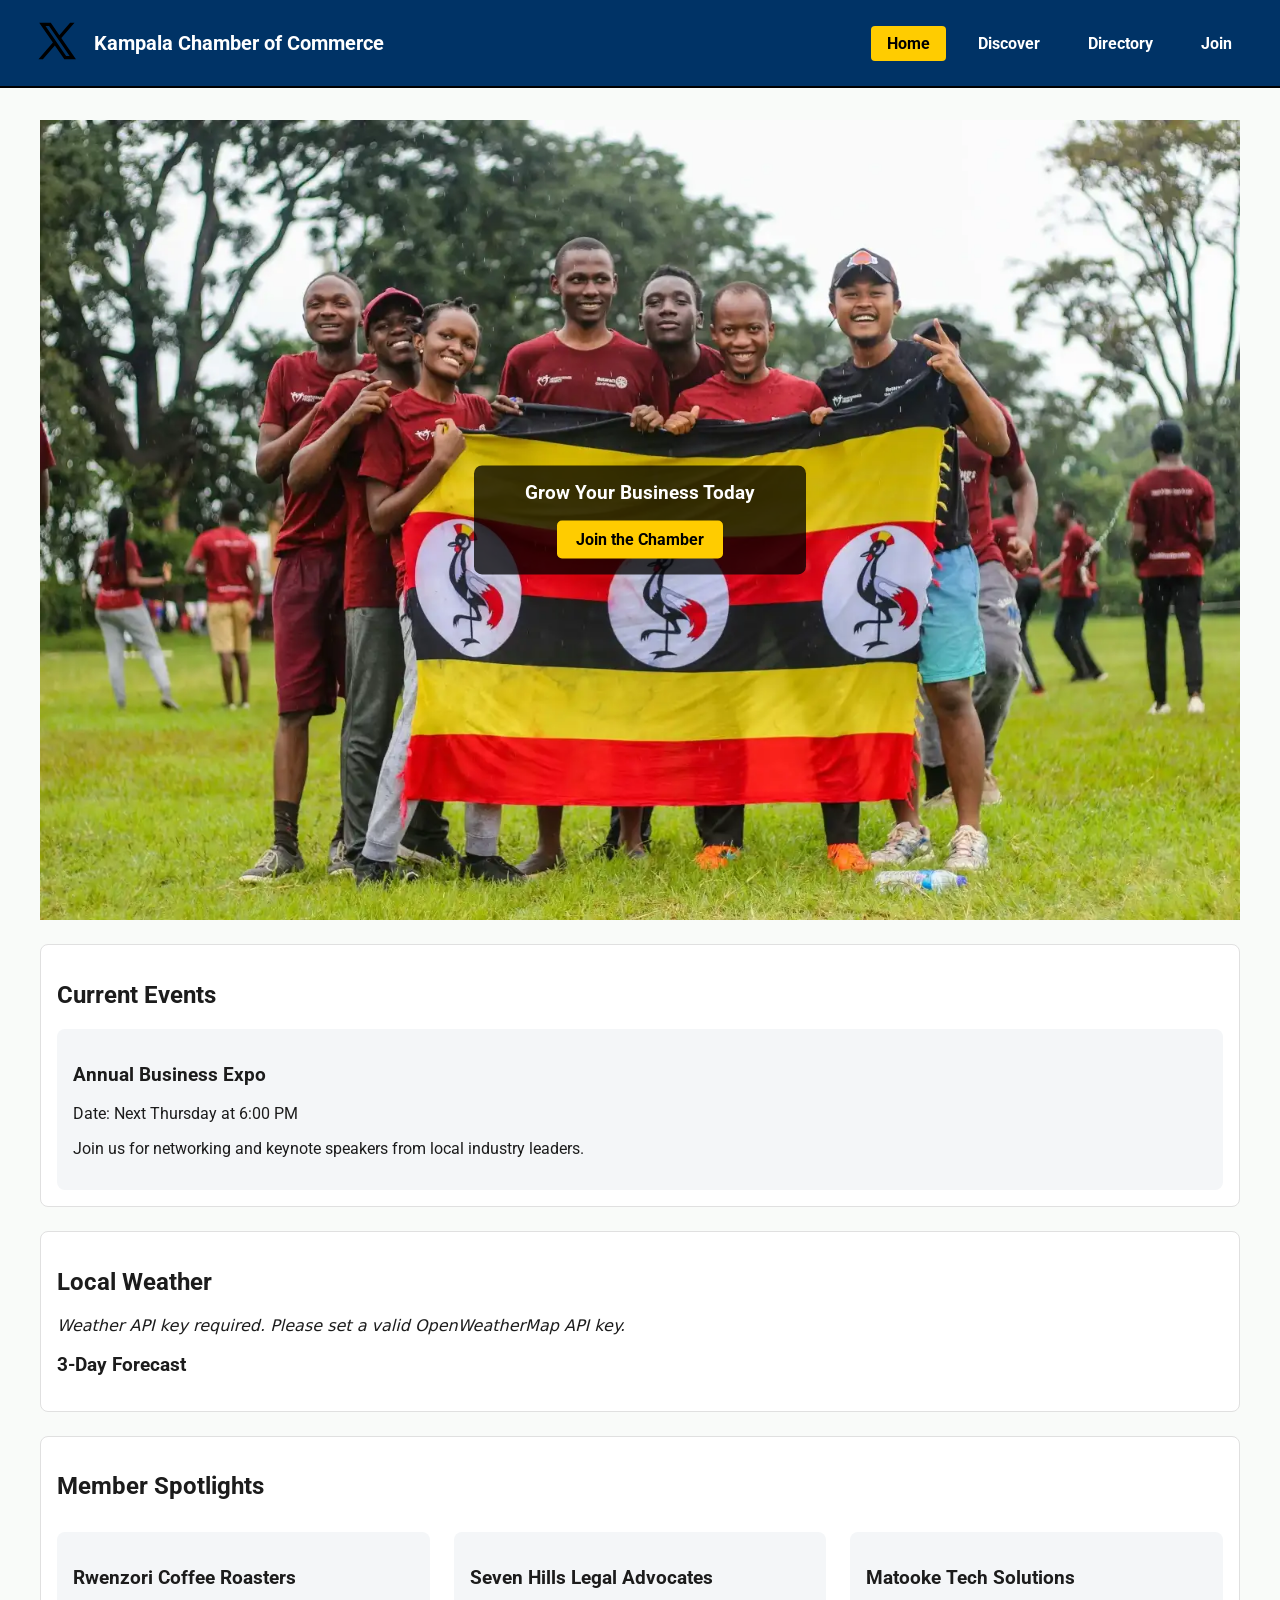
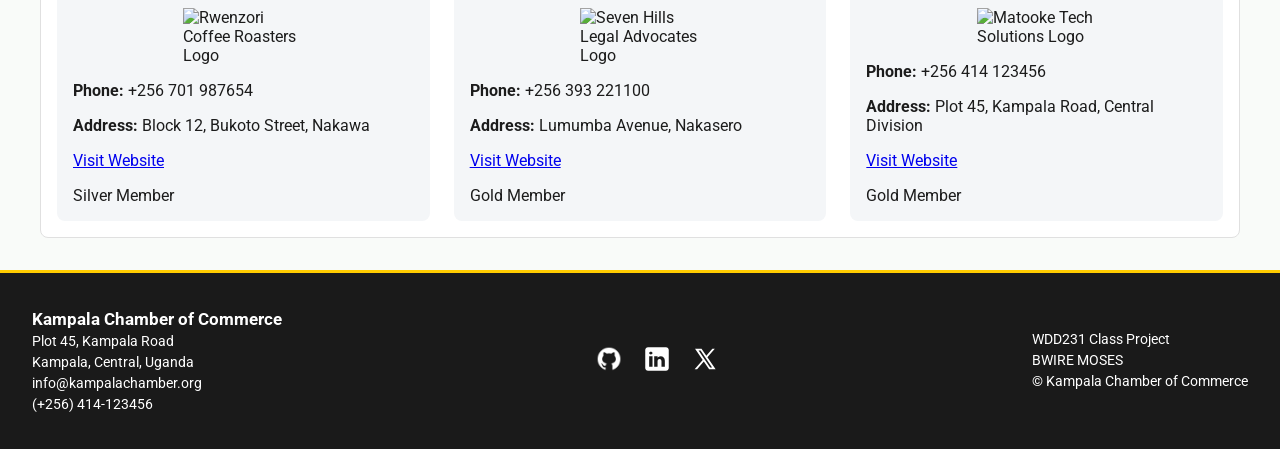
==== commit 8d596242: "b" ====
--- a/chamber/index.html
+++ b/chamber/index.html
@@ -29,34 +29,31 @@
 
     <!-- Scripts -->
     <script src="scripts/main.js" defer></script>
-    <script src="scripts/directory.js" defer></script>
 </head>
 <body>
     <header>
-    <div class="logo-container">
-      <span class="logo-icon" aria-hidden="true">
-        <img src="images/twitter.svg" alt="Site Logo" width="50" height="50">
-      </span>
-      <h1>Kampala Chamber of Commerce</h1>
-    </div>
+        <div class="logo-container">
+            <span class="logo-icon" aria-hidden="true">
+                <img src="images/twitter.svg" alt="Site Logo" width="50" height="50">
+            </span>
+            <h1>Kampala Chamber of Commerce</h1>
+        </div>
 
-    <div class="header-actions">
-      <button id="menu-toggle" aria-label="Toggle Navigation Menu">&#9776;</button>
-    </div>
+        <div class="header-actions">
+            <button id="menu-toggle" aria-label="Toggle Navigation Menu">&#9776;</button>
+        </div>
 
-    <nav id="nav-menu" aria-label="Primary">
-      <ul>
-        <li><a href="index.html">Home</a></li>
-        <li><a href="discover.html">Discover</a></li>
-        <li><a href="directory.html" class="active">Directory</a></li>
-        <li><a href="join.html">Join</a></li>
-      </ul>
-    </nav>
-  </header>
+        <nav id="nav-menu" aria-label="Primary">
+            <ul>
+                <li><a href="index.html" class="active">Home</a></li>
+                <li><a href="discover.html">Discover</a></li>
+                <li><a href="directory.html">Directory</a></li>
+                <li><a href="join.html">Join</a></li>
+            </ul>
+        </nav>
+    </header>
 
     <main>
-        <h1>Kampala Chamber of Commerce</h1>
-
         <!-- Hero Section with Overlaid CTA -->
         <section class="hero-container">
             <picture>
@@ -101,33 +98,32 @@
     </main>
 
     <footer>
-    <div class="footer-segment company-details">
-      <p class="company-name">Kampala Chamber of Commerce</p>
-      <p>Plot 45, Kampala Road</p>
-      <p>Kampala, Central, Uganda</p>
-      <p>info@kampalachamber.org</p>
-      <p>(+256) 414-123456</p>
-    </div>
+        <div class="footer-segment company-details">
+            <p class="company-name">Kampala Chamber of Commerce</p>
+            <p>Plot 45, Kampala Road</p>
+            <p>Kampala, Central, Uganda</p>
+            <p>info@kampalachamber.org</p>
+            <p>(+256) 414-123456</p>
+        </div>
 
-    <div class="footer-segment social-media-channels" aria-label="Social media links">
-      <a href="https://github.com/mozzymchanz" target="_blank" rel="noopener" aria-label="GitHub">
-        <img src="images/github.png" alt="GitHub Profile" />
-      </a>
-      <a href="https://linkedin.com/in/mozzymchanz" target="_blank" rel="noopener" aria-label="LinkedIn">
-        <img src="images/linkedin.svg" alt="LinkedIn Profile" />
-      </a>
-      <a href="https://x.com/mozzymchanz" target="_blank" rel="noopener" aria-label="X (formerly Twitter)">
-        <img src="images/twitter.svg" alt="X (formerly Twitter) Profile" />
-      </a>
-    </div>
+        <div class="footer-segment social-media-channels" aria-label="Social media links">
+            <a href="https://github.com/mozzymchanz" target="_blank" rel="noopener" aria-label="GitHub">
+                <img src="images/github.png" alt="GitHub Profile" width="30" height="30">
+            </a>
+            <a href="https://linkedin.com/in/mozzymchanz" target="_blank" rel="noopener" aria-label="LinkedIn">
+                <img src="images/linkedin.svg" alt="LinkedIn Profile" width="30" height="30">
+            </a>
+            <a href="https://x.com/mozzymchanz" target="_blank" rel="noopener" aria-label="X (formerly Twitter)">
+                <img src="images/twitter.svg" alt="X (formerly Twitter) Profile" width="30" height="30">
+            </a>
+        </div>
 
-
-    <div class="footer-segment assignment-metadata">
-      <p>WDD231 Class Project</p>
-      <p>BWIRE MOSES</p>
-      <p>&copy; <span id="currentYear"></span> Kampala Chamber of Commerce</p>
-      <p id="lastModified"></p>
-    </div>
-  </footer>
+        <div class="footer-segment assignment-metadata">
+            <p>WDD231 Class Project</p>
+            <p>BWIRE MOSES</p>
+            <p>&copy; <span id="currentYear"></span> Kampala Chamber of Commerce</p>
+            <p id="lastModified"></p>
+        </div>
+    </footer>
 </body>
 </html>
--- a/chamber/styles/small.css
+++ b/chamber/styles/small.css
@@ -1,42 +1,41 @@
 :root {
-    --primary-color: #006633;
-    --accent-color: #FFCC00;
-    --text-primary: #1C1C1C;
-    --surface-light: #F9FBF9;
-    --surface-card: #FFFFFF;
+    --primary-color: #003366;
+    --accent-color: #ffcc00;
+    --text-primary: #1c1c1c;
+    --surface-light: #f9fbf9;
+    --surface-card: #ffffff;
 }
 
 body {
-    font-family: 'Inter', system-ui, sans-serif;
+    font-family: 'Roboto', system-ui, sans-serif;
     background-color: var(--surface-light);
     color: var(--text-primary);
     margin: 0;
     padding: 0;
 }
 
-/* Wireframe Top Header Grid */
+/* Header */
 header {
-    background-color: #003366;
-    color: whitesmoke;
+    background-color: var(--primary-color);
+    color: #ffffff;
     padding: 1rem;
-    border-bottom: 2px solid black;
+    position: relative;
+    border-bottom: 2px solid #000000;
 }
 
 .logo-container {
     display: flex;
     align-items: center;
-    gap: 0.5rem;
-    
+    gap: 0.75rem;
 }
 
 .logo-container h1 {
     font-size: 1.25rem;
     margin: 0;
+    color: #ffffff;
 }
 
 .header-actions {
-    display: flex;
-    gap: 1rem;
     position: absolute;
     top: 1rem;
     right: 1rem;
@@ -45,10 +44,12 @@
 .header-actions button {
     background: none;
     border: none;
-    font-size: 1.5rem;
+    font-size: 1.75rem;
+    color: #ffffff;
     cursor: pointer;
 }
 
+/* Navigation */
 nav {
     display: none;
     width: 100%;
@@ -68,89 +69,104 @@
 nav a {
     display: block;
     padding: 0.75rem;
-    color: #FFFFFF;
+    color: #ffffff;
     text-decoration: none;
     font-weight: bold;
-    border-bottom: 1px solid #CCC;
+    border-bottom: 1px solid #335c85;
 }
 
 nav a.active {
-    background-color: #BDBDBD;
+    background-color: #001f3f;
+    color: var(--accent-color);
 }
 
-/* Wireframe Component Headings */
-.directory-header {
-    text-align: center;
-    padding: 1.5rem 1rem;
-    background: #FFF;
-    border-bottom: 1px solid #E0E0E0;
-}
-
-.directory-header h2 {
-    font-size: 1.75rem;
-    margin-bottom: 1rem;
-}
-
-.view-toggles {
-    display: flex;
-    justify-content: center;
-    gap: 0.5rem;
-}
-
-.view-toggles button {
-    padding: 0.5rem 2rem;
-    font-size: 1rem;
-    background-color: #E0E0E0;
-    border: 1px solid #9E9E9E;
-    cursor: pointer;
-}
-
-.view-toggles button.active {
-    background-color: #9E9E9E;
-    color: white;
-}
-
-/* Base Dynamic Grid Cards */
-#directory-container {
+/* Main Content */
+main {
     padding: 1rem;
 }
 
-.member-card {
-    background-color: var(--surface-card);
-    border: 1px solid #BDBDBD;
-    padding: 1.25rem;
-    margin-bottom: 1rem;
+.hero-container {
+    position: relative;
     text-align: center;
 }
 
-.member-card img {
+.hero-image {
     width: 100%;
-    max-width: 180px;
     height: auto;
-    background-color: #F5F5F5;
-    padding: 0.5rem;
-    border: 1px solid #E0E0E0;
-    margin: 0 auto 1rem auto;
+    display: block;
 }
 
-.member-card h3 {
-    margin-bottom: 0.25rem;
+.cta-box {
+    position: absolute;
+    left: 50%;
+    top: 50%;
+    transform: translate(-50%, -50%);
+    background: rgba(0, 0, 0, 0.75);
+    color: #ffffff;
+    padding: 1rem;
+    border-radius: 8px;
+    width: 80%;
+    max-width: 300px;
 }
 
-.member-card p {
-    margin: 0.25rem 0;
-    font-size: 0.95rem;
+.cta-box h2 {
+    font-size: 1.2rem;
+    margin-top: 0;
 }
 
-/* Wireframe Split Structural Footer */
+.cta-box a.cta-btn {
+    color: #000000;
+    background-color: var(--accent-color);
+    padding: 0.6rem 1.2rem;
+    text-decoration: none;
+    font-weight: bold;
+    border-radius: 5px;
+    display: inline-block;
+}
+
+.cta-box a.cta-btn:hover {
+    background-color: #e6b800;
+}
+
+/* Content Blocks */
+.events,
+.weather-box,
+.spotlights {
+    margin-top: 1.5rem;
+    background-color: var(--surface-card);
+    border: 1px solid #e0e0e0;
+    border-radius: 8px;
+    padding: 1rem;
+}
+
+.event-card,
+.forecast-day,
+.spotlight-card {
+    background-color: #f4f6f8;
+    border-radius: 8px;
+    padding: 1rem;
+    margin-top: 0.75rem;
+}
+
+.spotlight-card img {
+    max-width: 120px;
+    height: auto;
+    display: block;
+    margin: 0 auto;
+}
+
+/* Footer */
 footer {
-    background-color: gray;
-    color: black;
-    padding: 2rem 1rem;
+    background-color: #1a1a1a;
+    color: #ffffff;
+    padding: 1.5rem 1rem;
     display: flex;
     flex-direction: column;
-    gap: 1.5rem;
-    border-top: 2px solid #BDBDBD;
+    align-items: center;
+    gap: 1.25rem;
+    text-align: center;
+    font-size: 0.9rem;
+    border-top: 3px solid var(--accent-color);
 }
 
 .footer-segment p {
@@ -159,32 +175,17 @@
 
 .company-name {
     font-weight: bold;
+    font-size: 1.05rem;
 }
 
 .social-media-channels {
     display: flex;
-    gap: 1.5rem;
-    font-size: 1.75rem;
+    justify-content: center;
+    gap: 1.25rem;
 }
 
-.social-media-channels a {
-    text-decoration: none;
-}
-.hero-container {
-    position: relative;
-    text-align: center;
-    color: white;
-}
-.cta-box a.cta-btn {
-    color: #ffffff;             /* High contrast text */
-    background-color: #004b87;  /* Dark accessible background button */
-    padding: 0.75rem 1.5rem;
-    text-decoration: none;
-    border-radius: 5px;
-    display: inline-block;
-}
-
-.cta-box a.cta-btn:hover {
-    background-color: #003366;
-    color: #ffcc00;
+.social-media-channels img {
+    width: 28px;
+    height: 28px;
+    filter: brightness(0) invert(1);
 }
--- a/chamber/styles/large.css
+++ b/chamber/styles/large.css
@@ -1,26 +1,19 @@
-@media screen and (min-width: 768px) {
+@media (min-width: 768px) {
     header {
-        display: grid;
-        grid-template-columns: auto 1fr auto;
+        display: flex;
+        justify-content: space-between;
         align-items: center;
-        padding: 1rem 5%;
+        padding: 1rem 2rem;
     }
 
     .header-actions {
-        position: static;
-        order: 3;
-    }
-
-    #menu-toggle {
         display: none;
     }
 
     nav {
-        display: block !important;
-        order: 2;
-        justify-self: end;
+        display: block;
+        width: auto;
         margin-top: 0;
-        width: auto;
     }
 
     nav ul {
@@ -30,60 +23,41 @@
 
     nav a {
         border-bottom: none;
+        border-radius: 4px;
         padding: 0.5rem 1rem;
     }
 
-    /* Absolute Grid-View Layout Rule matching blueprint wireframe */
-    #directory-container.grid-view {
-        display: grid;
-        grid-template-columns: repeat(auto-fit, minmax(300px, 1fr));
-        gap: 1.5rem;
-        padding: 2rem 5%;
+    nav a.active {
+        background-color: var(--accent-color);
+        color: #000000;
     }
 
-    /* List-View (Omits card images entirely per specifications) */
-    #directory-container.list-view {
-        display: flex;
-        flex-direction: column;
-        padding: 2rem 5%;
+    main {
+        max-width: 1200px;
+        margin: 0 auto;
+        padding: 2rem 1rem;
     }
 
-    #directory-container.list-view .member-card {
+    #forecast {
         display: grid;
-        grid-template-columns: 2fr 3fr 2fr 1fr;
-        text-align: left;
-        align-items: center;
-        padding: 0.75rem 1rem;
-        margin-bottom: 0.25rem;
+        grid-template-columns: repeat(3, 1fr);
+        gap: 1rem;
     }
 
-    #directory-container.list-view .member-card img {
-        display: none !important;
+    #spotlight-container {
+        display: grid;
+        grid-template-columns: repeat(3, 1fr);
+        gap: 1.5rem;
     }
 
-    /* Structured Footer Alignment */
     footer {
         flex-direction: row;
         justify-content: space-between;
-        align-items: center;
-        padding: 2rem 5%;
+        padding: 2rem;
+        text-align: left;
     }
 
-    .assignment-metadata {
-        text-align: right;
+    .social-media-channels {
+        justify-content: flex-start;
     }
-    .hero-container {
-    position: relative;
-    text-align: center;
-    color: white;
-}
-.cta-box {
-    position: absolute;
-    top: 50%;
-    left: 50%;
-    transform: translate(-50%, -50%);
-    background: rgba(0, 0, 0, 0.6); /* High contrast backdrop for readability */
-    padding: 20px;
-    border-radius: 8px;
-}
-}
+}
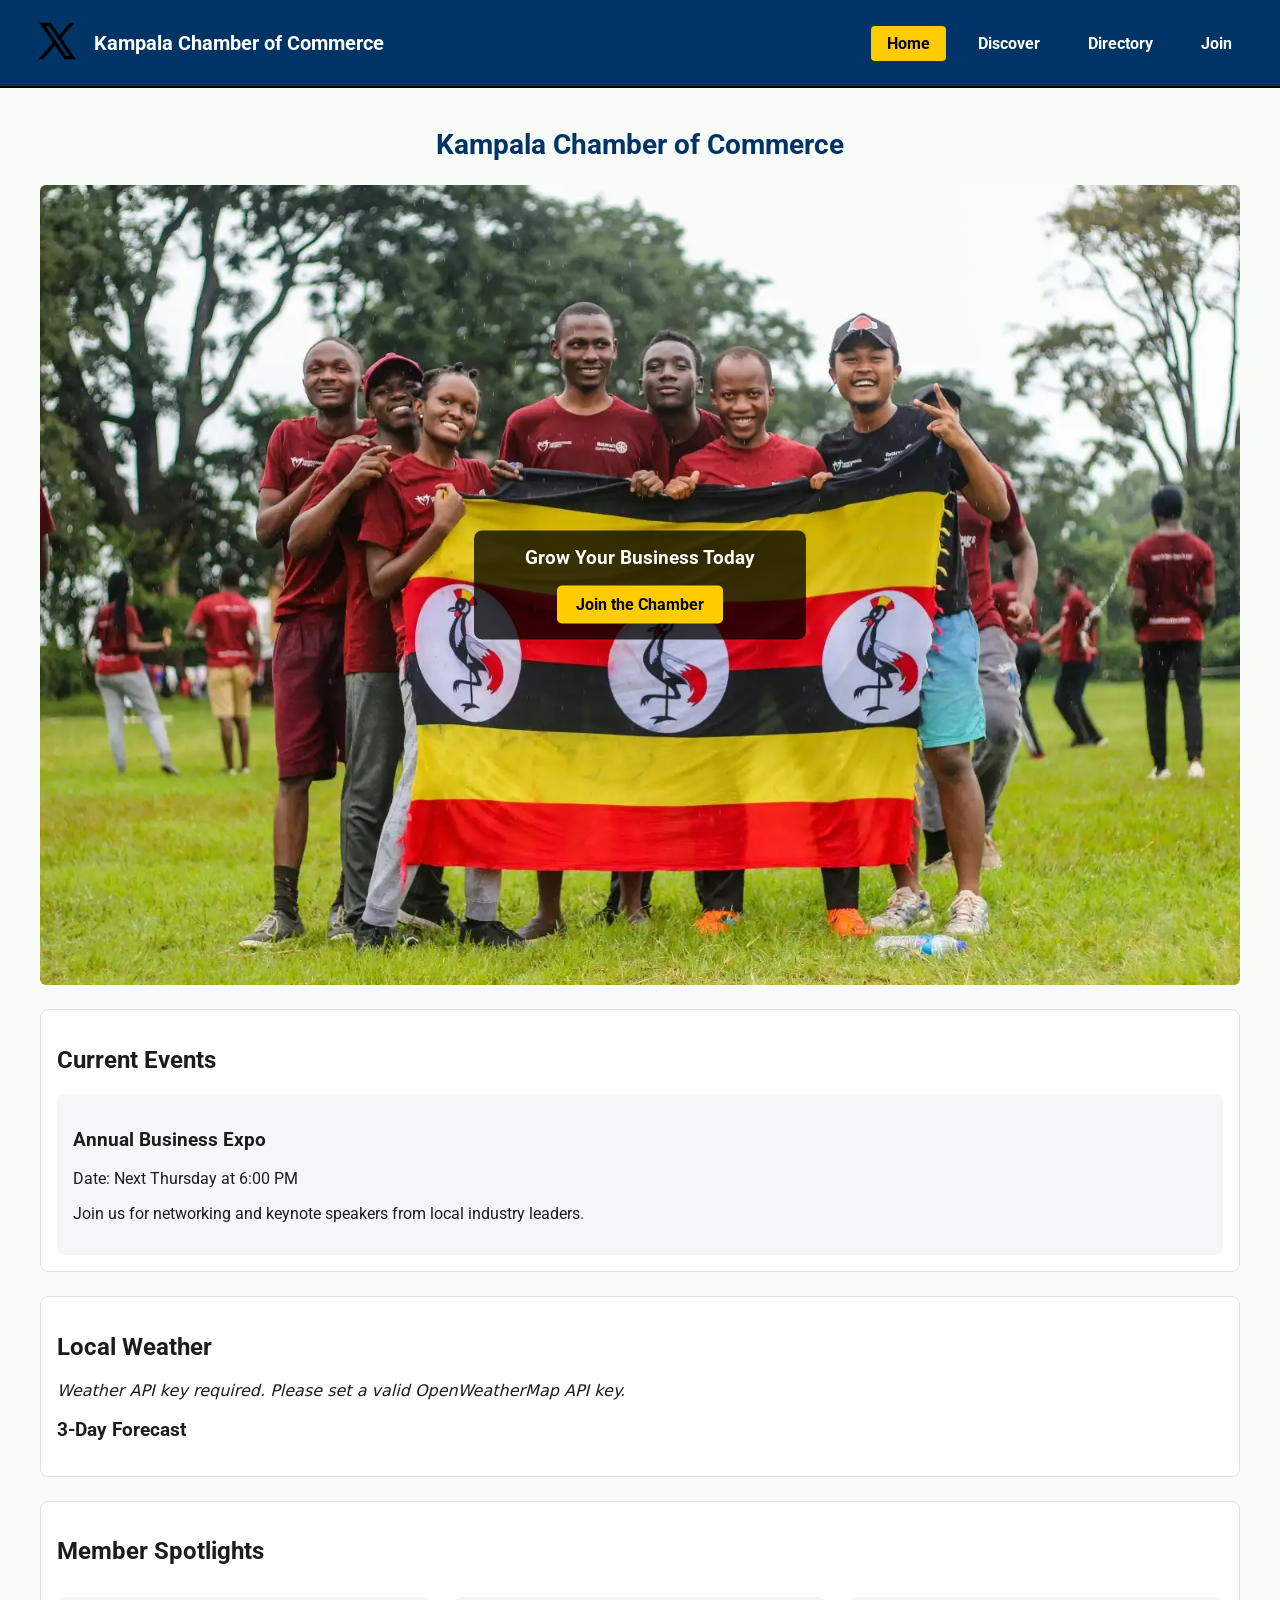
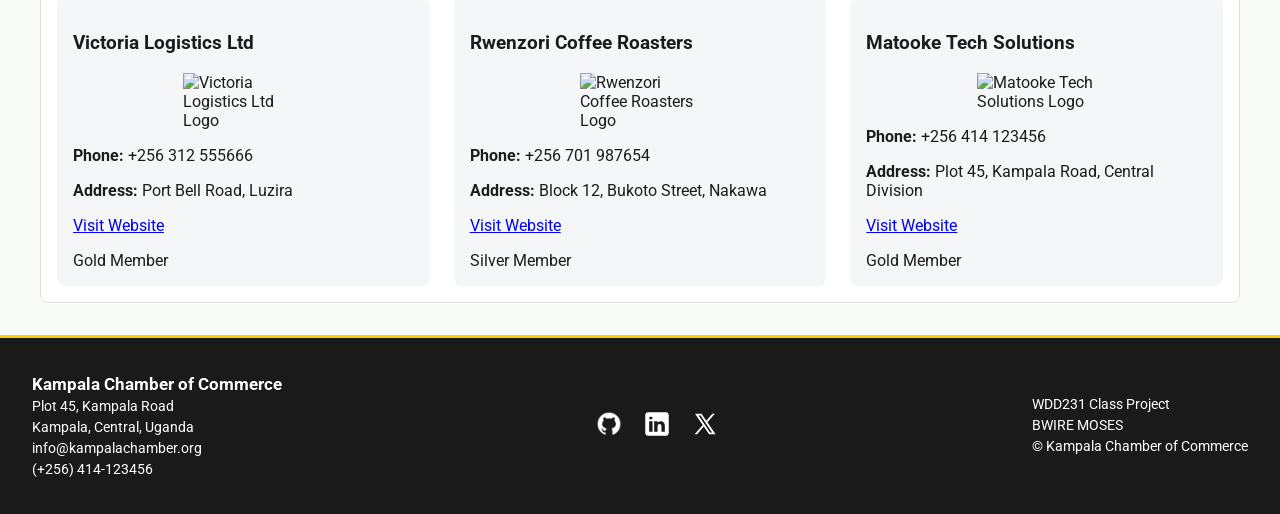
==== commit 58895505: "x" ====
--- a/chamber/index.html
+++ b/chamber/index.html
@@ -34,9 +34,9 @@
     <header>
         <div class="logo-container">
             <span class="logo-icon" aria-hidden="true">
-                <img src="images/twitter.svg" alt="Site Logo" width="50" height="50">
+                <img src="images/twitter.svg" alt="Kampala Chamber Logo" width="50" height="50">
             </span>
-            <h1>Kampala Chamber of Commerce</h1>
+            <span class="site-title">Kampala Chamber of Commerce</span>
         </div>
 
         <div class="header-actions">
@@ -54,6 +54,8 @@
     </header>
 
     <main>
+        <h1>Kampala Chamber of Commerce</h1>
+
         <!-- Hero Section with Overlaid CTA -->
         <section class="hero-container">
             <picture>
--- a/chamber/styles/small.css
+++ b/chamber/styles/small.css
@@ -29,9 +29,9 @@
     gap: 0.75rem;
 }
 
-.logo-container h1 {
+.site-title {
     font-size: 1.25rem;
-    margin: 0;
+    font-weight: 700;
     color: #ffffff;
 }
 
@@ -80,11 +80,19 @@
     color: var(--accent-color);
 }
 
-/* Main Content */
+/* Main */
 main {
     padding: 1rem;
 }
 
+main h1 {
+    font-size: 1.75rem;
+    color: var(--primary-color);
+    text-align: center;
+    margin: 0.5rem 0 1.5rem;
+}
+
+/* Hero & CTA */
 .hero-container {
     position: relative;
     text-align: center;
@@ -94,6 +102,7 @@
     width: 100%;
     height: auto;
     display: block;
+    border-radius: 6px;
 }
 
 .cta-box {
@@ -128,7 +137,7 @@
     background-color: #e6b800;
 }
 
-/* Content Blocks */
+/* Sections */
 .events,
 .weather-box,
 .spotlights {
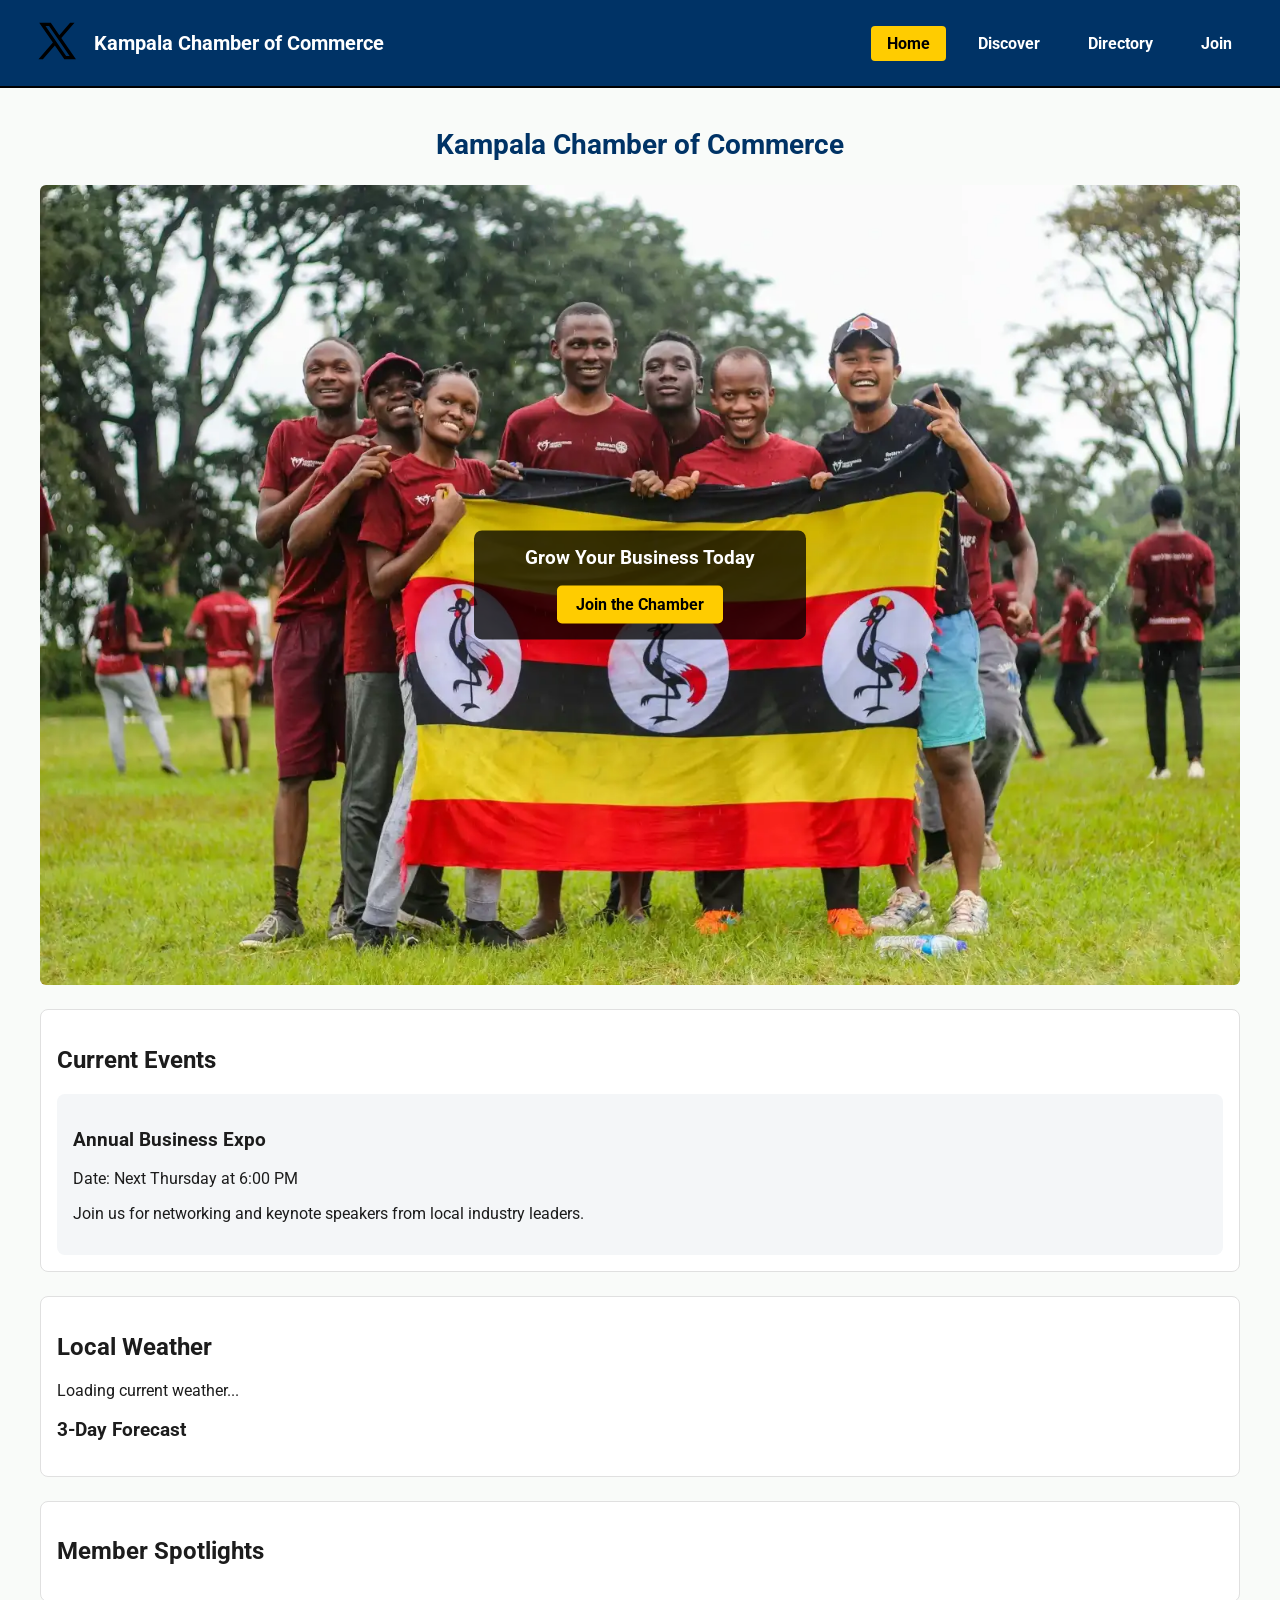
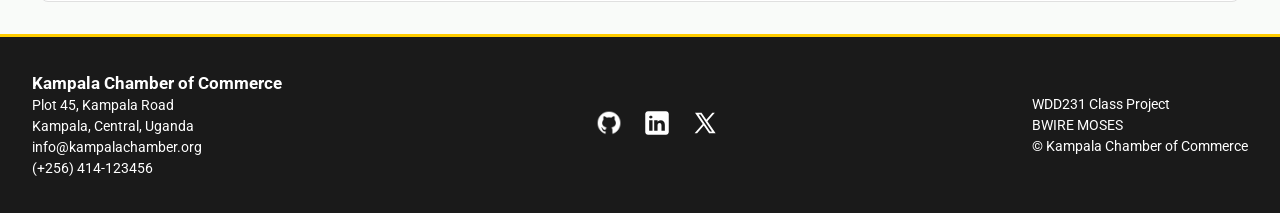
==== commit 60fd2d6e: "c" ====
--- a/chamber/index.html
+++ b/chamber/index.html
@@ -108,18 +108,17 @@
             <p>(+256) 414-123456</p>
         </div>
 
-        <div class="footer-segment social-media-channels" aria-label="Social media links">
-            <a href="https://github.com/mozzymchanz" target="_blank" rel="noopener" aria-label="GitHub">
-                <img src="images/github.png" alt="GitHub Profile" width="30" height="30">
-            </a>
-            <a href="https://linkedin.com/in/mozzymchanz" target="_blank" rel="noopener" aria-label="LinkedIn">
-                <img src="images/linkedin.svg" alt="LinkedIn Profile" width="30" height="30">
-            </a>
-            <a href="https://x.com/mozzymchanz" target="_blank" rel="noopener" aria-label="X (formerly Twitter)">
-                <img src="images/twitter.svg" alt="X (formerly Twitter) Profile" width="30" height="30">
-            </a>
-        </div>
-
+       <div class="footer-segment social-media-channels">
+    <a href="https://github.com/mozzymchanz" target="_blank" rel="noopener" aria-label="GitHub">
+        <img src="images/github.png" alt="GitHub Profile" width="30" height="30">
+    </a>
+    <a href="https://linkedin.com/in/mozzymchanz" target="_blank" rel="noopener" aria-label="LinkedIn">
+        <img src="images/linkedin.svg" alt="LinkedIn Profile" width="30" height="30">
+    </a>
+    <a href="https://x.com/mozzymchanz" target="_blank" rel="noopener" aria-label="X (formerly Twitter)">
+        <img src="images/twitter.svg" alt="X (formerly Twitter) Profile" width="30" height="30">
+    </a>
+</div>
         <div class="footer-segment assignment-metadata">
             <p>WDD231 Class Project</p>
             <p>BWIRE MOSES</p>
